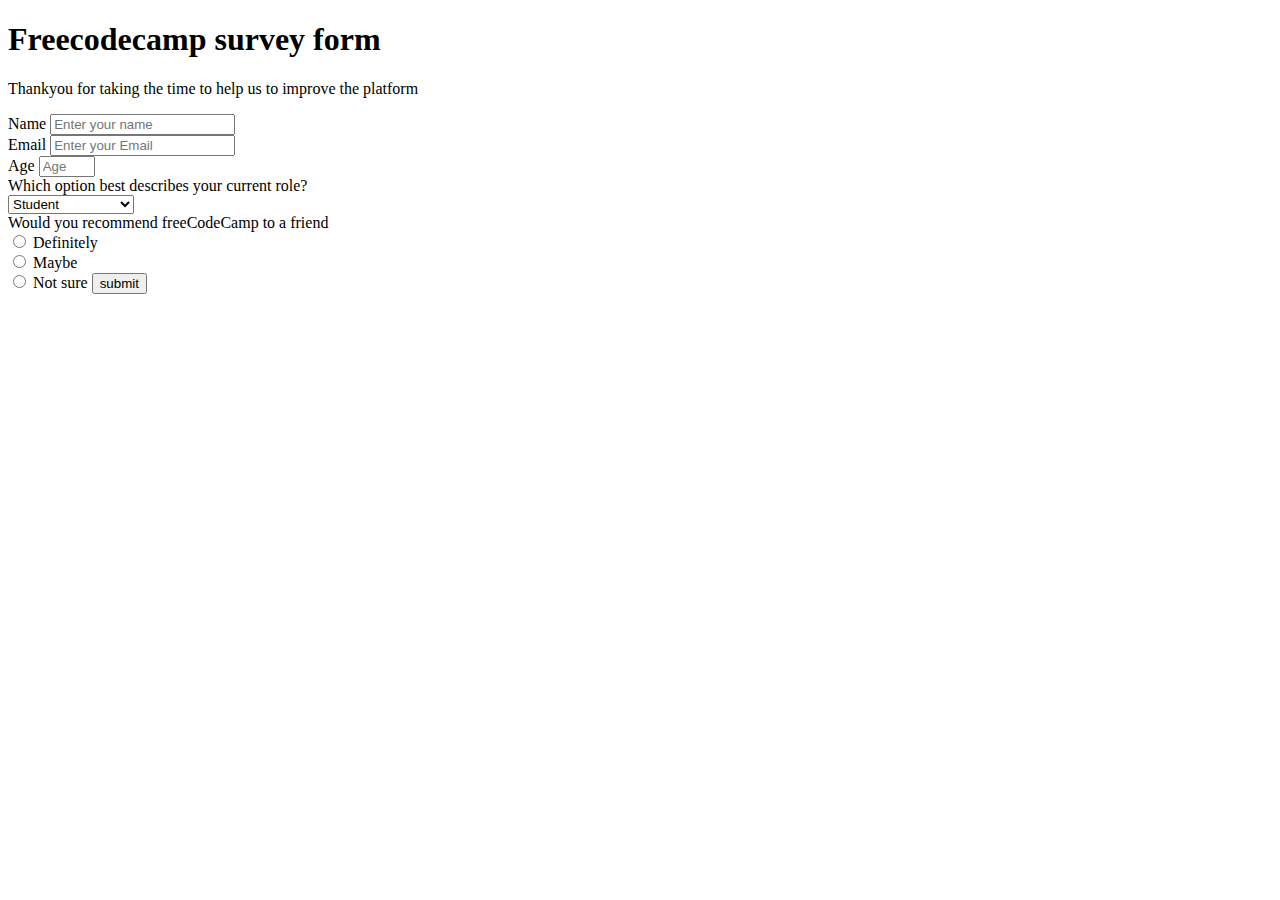
==== surveryform/index.html @ 98cdfd58 "first commit" ====
<!DOCTYPE html>
<html>
<head>
	<meta charset="utf-8">
	<meta name="viewport" content="width=device-width, initial-scale=1">
	<title>Survey form</title>
</head>
<body>
  <div class="heading">
  	<h1 id="title">Freecodecamp survey form</h1>
  	 <p id="description">Thankyou for taking the time to help us to improve the platform</p>
  </div>
<div class="form" id="survey-form">
	<form>
		<label for="name">Name</label>
		<input placeholder="Enter your name" id = "name" type="text" name="name" for="name"><br>

		<label for="email">Email</label>
		<input placeholder="Enter your Email" type="email" name="email" required><br>
         
        <label for="age" >Age</label>
        <input type="number" name="age" placeholder="Age" max="99" min="10"><br>

        <label for="role">Which option best describes your current role?</label>
        <br>

         <select name="role" id=role>
         	<option>Student</option>
         	<option>Full Time Job</option>
         	<option>Full Time Learner</option>
         	<option>Prefer not to say</option>
         	<option>Option</option>
         </select>
         <br>

        <label for="recomendation">Would you recommend freeCodeCamp to a friend</label><br>
        <input type="radio" name="definitely" value="definitely">
        <label for="difinitely">Definitely</label><br>

        <input type="radio" name="definitely" value="maybe">
        <label for="maybe">Maybe</label><br>

        <input type="radio" name="definitely" value="notsure">
        <label for="notsure">Not sure</label>


        <button type="submit" name="submit" value="submit" id="submit">submit</button>

	</form>
</div>

</body>
</html>
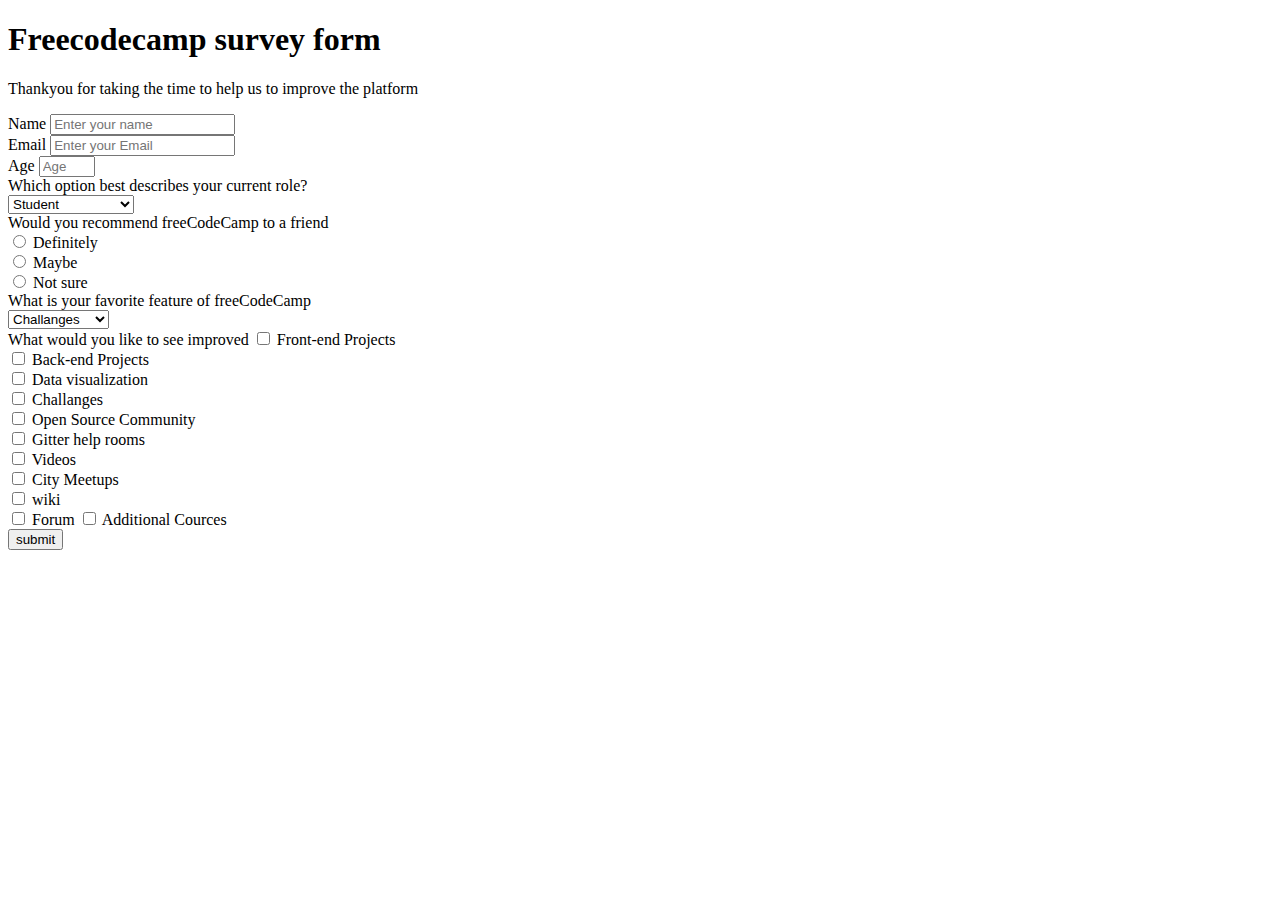
==== commit 1b96f998: "html completed" ====
--- a/surveryform/index.html
+++ b/surveryform/index.html
@@ -10,8 +10,8 @@
   	<h1 id="title">Freecodecamp survey form</h1>
   	 <p id="description">Thankyou for taking the time to help us to improve the platform</p>
   </div>
-<div class="form" id="survey-form">
-	<form>
+<div class="form">
+	<form id="survey-form">
 		<label for="name">Name</label>
 		<input placeholder="Enter your name" id = "name" type="text" name="name" for="name"><br>
 
@@ -19,12 +19,12 @@
 		<input placeholder="Enter your Email" type="email" name="email" required><br>
          
         <label for="age" >Age</label>
-        <input type="number" name="age" placeholder="Age" max="99" min="10"><br>
+        <input id="number" type="number" name="age" placeholder="Age" max="99" min="10" required><br>
 
         <label for="role">Which option best describes your current role?</label>
         <br>
 
-         <select name="role" id=role>
+         <select name="role" id="dropdown">
          	<option>Student</option>
          	<option>Full Time Job</option>
          	<option>Full Time Learner</option>
@@ -41,8 +41,46 @@
         <label for="maybe">Maybe</label><br>
 
         <input type="radio" name="definitely" value="notsure">
-        <label for="notsure">Not sure</label>
+        <label for="notsure">Not sure</label><br>
+        <label for="feature" id="feature">What is your favorite feature of freeCodeCamp</label>
+        <br><select name="feature" id="dropdown-feature">
+          <option>Challanges</option>
+          <option>Projects</option>
+          <option>Community</option>
+          <option>Open Source</option>
+          
+        </select><br>
+        <label for="checkboxes">What would you like to see improved</label>
+        <input type="checkbox" id="front-end" name="front-end" value="front-end">
+        <label for="Front-end">Front-end Projects</label><br>
+        <input type="checkbox" id="back-end" name="back-end" value="back-end">
+        <label for="back-end">Back-end Projects</label><br>
+        <input type="checkbox" id="visualization" name="visualization" value="visualization">
+        <label for="visualization">Data visualization</label><br>
+        
+        <input type="checkbox" id="Challanges" name="Challanges" value="Challanges">
+        <label for="Challanges">Challanges</label><br>
+        
+        <input type="checkbox" id="open-source" name="open-source" value="open-source">
+        <label for="open-source">Open Source Community</label><br>
 
+        <input type="checkbox" id="gitter" name="gitter" value="gitter">
+        <label for="gitter">Gitter help rooms</label><br>
+
+        <input type="checkbox" id="videos" name="videos" value="videos">
+        <label for="videos">Videos</label><br>
+
+        <input type="checkbox" id="meetups" name="meetups" value="meetups">
+        <label for="meetups">City Meetups</label><br>
+
+        <input type="checkbox" id="wiki" name="wiki" value="wiki">
+        <label for="wiki">wiki</label><br>
+
+        <input type="checkbox" id="Forum" name="Forum" value="Forum">
+        <label for="Forum">Forum</label>
+        <input type="checkbox" id="additional-cources" name="additional-cources" value="additional-cources">
+        <label for="additional-cources">Additional Cources</label>
+        <br>
 
         <button type="submit" name="submit" value="submit" id="submit">submit</button>
 
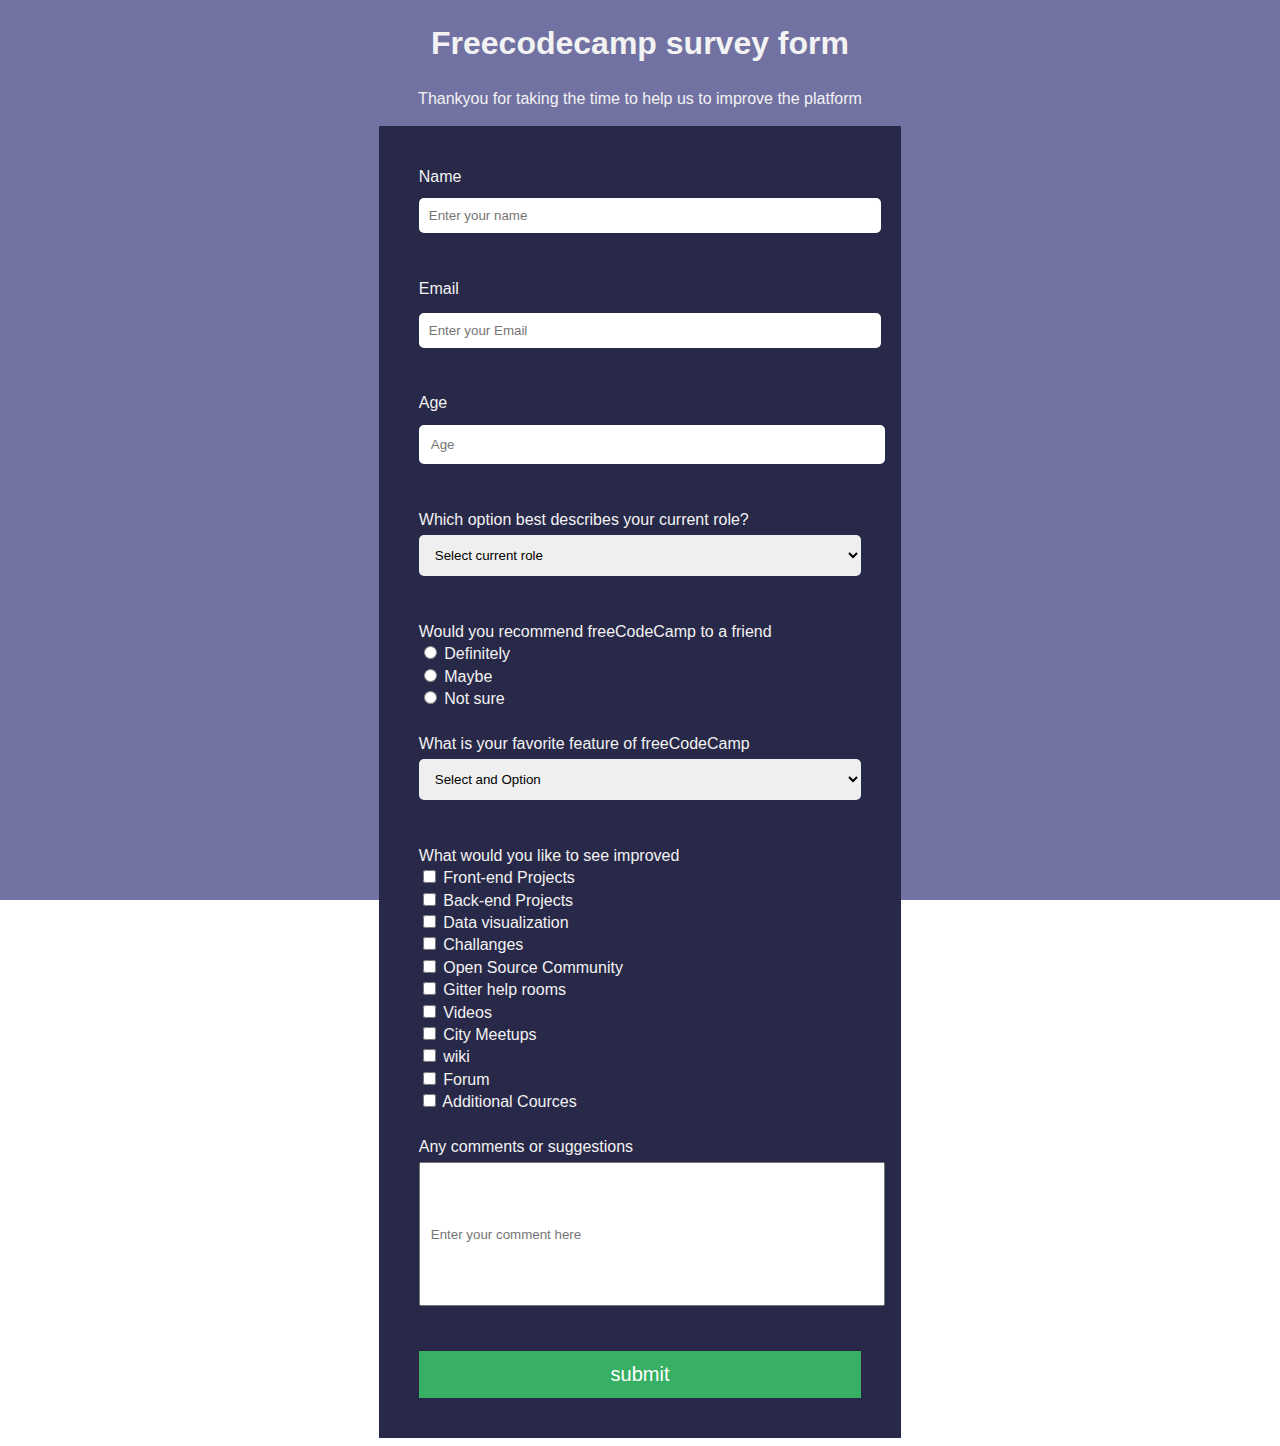
==== commit 641e9d3a: "adding css" ====
--- a/surveryform/index.html
+++ b/surveryform/index.html
@@ -3,35 +3,39 @@
 <head>
 	<meta charset="utf-8">
 	<meta name="viewport" content="width=device-width, initial-scale=1">
-	<title>Survey form</title>
+	<link rel="stylesheet" href="style.css">
+  <title>Survey form</title>
 </head>
 <body>
+  <center>
   <div class="heading">
   	<h1 id="title">Freecodecamp survey form</h1>
   	 <p id="description">Thankyou for taking the time to help us to improve the platform</p>
   </div>
+</center>
 <div class="form">
 	<form id="survey-form">
-		<label for="name">Name</label>
-		<input placeholder="Enter your name" id = "name" type="text" name="name" for="name"><br>
+		<label for="name">Name</label><br>
+		<input placeholder="Enter your name" id = "name" type="text" name="name" for="name"><br><br>
 
-		<label for="email">Email</label>
-		<input placeholder="Enter your Email" type="email" name="email" required><br>
+		<label for="email">Email</label><br>
+		<input id="email" placeholder="Enter your Email" type="email" name="email" required><br><br>
          
-        <label for="age" >Age</label>
-        <input id="number" type="number" name="age" placeholder="Age" max="99" min="10" required><br>
+        <label for="age" >Age</label><br>
+        <input id="number" type="number" name="age" placeholder="Age" max="99" min="10" required><br><br>
 
         <label for="role">Which option best describes your current role?</label>
         <br>
 
          <select name="role" id="dropdown">
+           <option value="" selected="" disabled="">Select current role</option>
          	<option>Student</option>
          	<option>Full Time Job</option>
          	<option>Full Time Learner</option>
          	<option>Prefer not to say</option>
          	<option>Option</option>
          </select>
-         <br>
+         <br><br>
 
         <label for="recomendation">Would you recommend freeCodeCamp to a friend</label><br>
         <input type="radio" name="definitely" value="definitely">
@@ -41,16 +45,19 @@
         <label for="maybe">Maybe</label><br>
 
         <input type="radio" name="definitely" value="notsure">
-        <label for="notsure">Not sure</label><br>
+        <label for="notsure">Not sure</label><br><br>
+
         <label for="feature" id="feature">What is your favorite feature of freeCodeCamp</label>
         <br><select name="feature" id="dropdown-feature">
+          <option disabled="" value="" selected="">Select and Option</option>
           <option>Challanges</option>
           <option>Projects</option>
           <option>Community</option>
           <option>Open Source</option>
           
-        </select><br>
-        <label for="checkboxes">What would you like to see improved</label>
+        </select><br><br>
+
+        <label for="checkboxes">What would you like to see improved</label><br>
         <input type="checkbox" id="front-end" name="front-end" value="front-end">
         <label for="Front-end">Front-end Projects</label><br>
         <input type="checkbox" id="back-end" name="back-end" value="back-end">
@@ -77,11 +84,13 @@
         <label for="wiki">wiki</label><br>
 
         <input type="checkbox" id="Forum" name="Forum" value="Forum">
-        <label for="Forum">Forum</label>
+        <label for="Forum">Forum</label><br>
         <input type="checkbox" id="additional-cources" name="additional-cources" value="additional-cources">
         <label for="additional-cources">Additional Cources</label>
-        <br>
-
+        <br><br>
+        <label for="comments">Any comments or suggestions</label> <br>
+        <input type="text" name="comments" id="comments" placeholder="Enter your comment here"><br><br>
+        
         <button type="submit" name="submit" value="submit" id="submit">submit</button>
 
 	</form>
--- a/surveryform/style.css
+++ b/surveryform/style.css
@@ -0,0 +1,100 @@
+body{
+    /* background-image:  */
+    
+    background-image: 
+    /* top, transparent red */
+    linear-gradient(
+        rgb(78,78,139,0.8),
+      rgba(78, 78, 139, 0.8)
+    ),
+    /* your image */
+    url("https://images.unsplash.com/photo-1640622308069-4352d9b4dcc8?ixlib=rb-1.2.1&ixid=MnwxMjA3fDF8MHxlZGl0b3JpYWwtZmVlZHwyNnx8fGVufDB8fHx8&auto=format&fit=crop&w=400&q=60");
+    
+    background-repeat: no-repeat;
+    background-size: cover;
+    color:#f3f3f3;
+    background-attachment: fixed;
+    font-family: 'Poppins', sans-serif;
+    font-size: 1rem;
+    font-weight: 400;
+    line-height: 1.4;
+    
+}
+.form{
+    display: block;
+    margin-left: auto;
+    margin-right: auto;
+    padding: 40px;
+    width: 35%;
+   
+    background-color: rgb(40, 40, 72);
+}
+#name{
+    display: block;
+    width:100%;
+    padding: 10px;
+    margin-top: 10px;
+    border:0px solid white;
+    border-radius: 5px;
+}
+#email{
+    display: block;
+    width: 100%;
+    margin-top: 0.75rem;
+    
+    padding: 10px;
+    border:0px solid white;
+    border-radius: 5px;
+}
+#number{
+    display: block;
+    width: 100%;
+    
+    margin-top: 10px;
+    padding: 0.75rem;
+    border:0px solid white;
+    border-radius: 5px;
+}
+
+#submit{
+    display: block;
+    width:100%;
+    background-color: #37af65;
+    text-align: center;
+    border: 0px solid white;
+    font-size: 20px;
+    color: white;
+    padding:0.75rem;
+    cursor: pointer;
+
+}
+#comments{
+    min-height: 120px;
+    display: block;
+    width: 100%;
+    padding: 0.625rem;
+    margin-top: 4px;
+    
+    
+    
+
+   
+}
+#dropdown-feature{
+    display:block;
+    width: 100%;
+    margin-top: 4px;
+    padding:0.75rem;
+    border: 0px solid white;
+    border-radius: 5px;
+    
+}
+#dropdown{
+    display:block;
+    width: 100%;
+    margin-top: 4px;
+    padding:0.75rem;
+    border: 0px solid white;
+    border-radius: 5px;
+} 
+
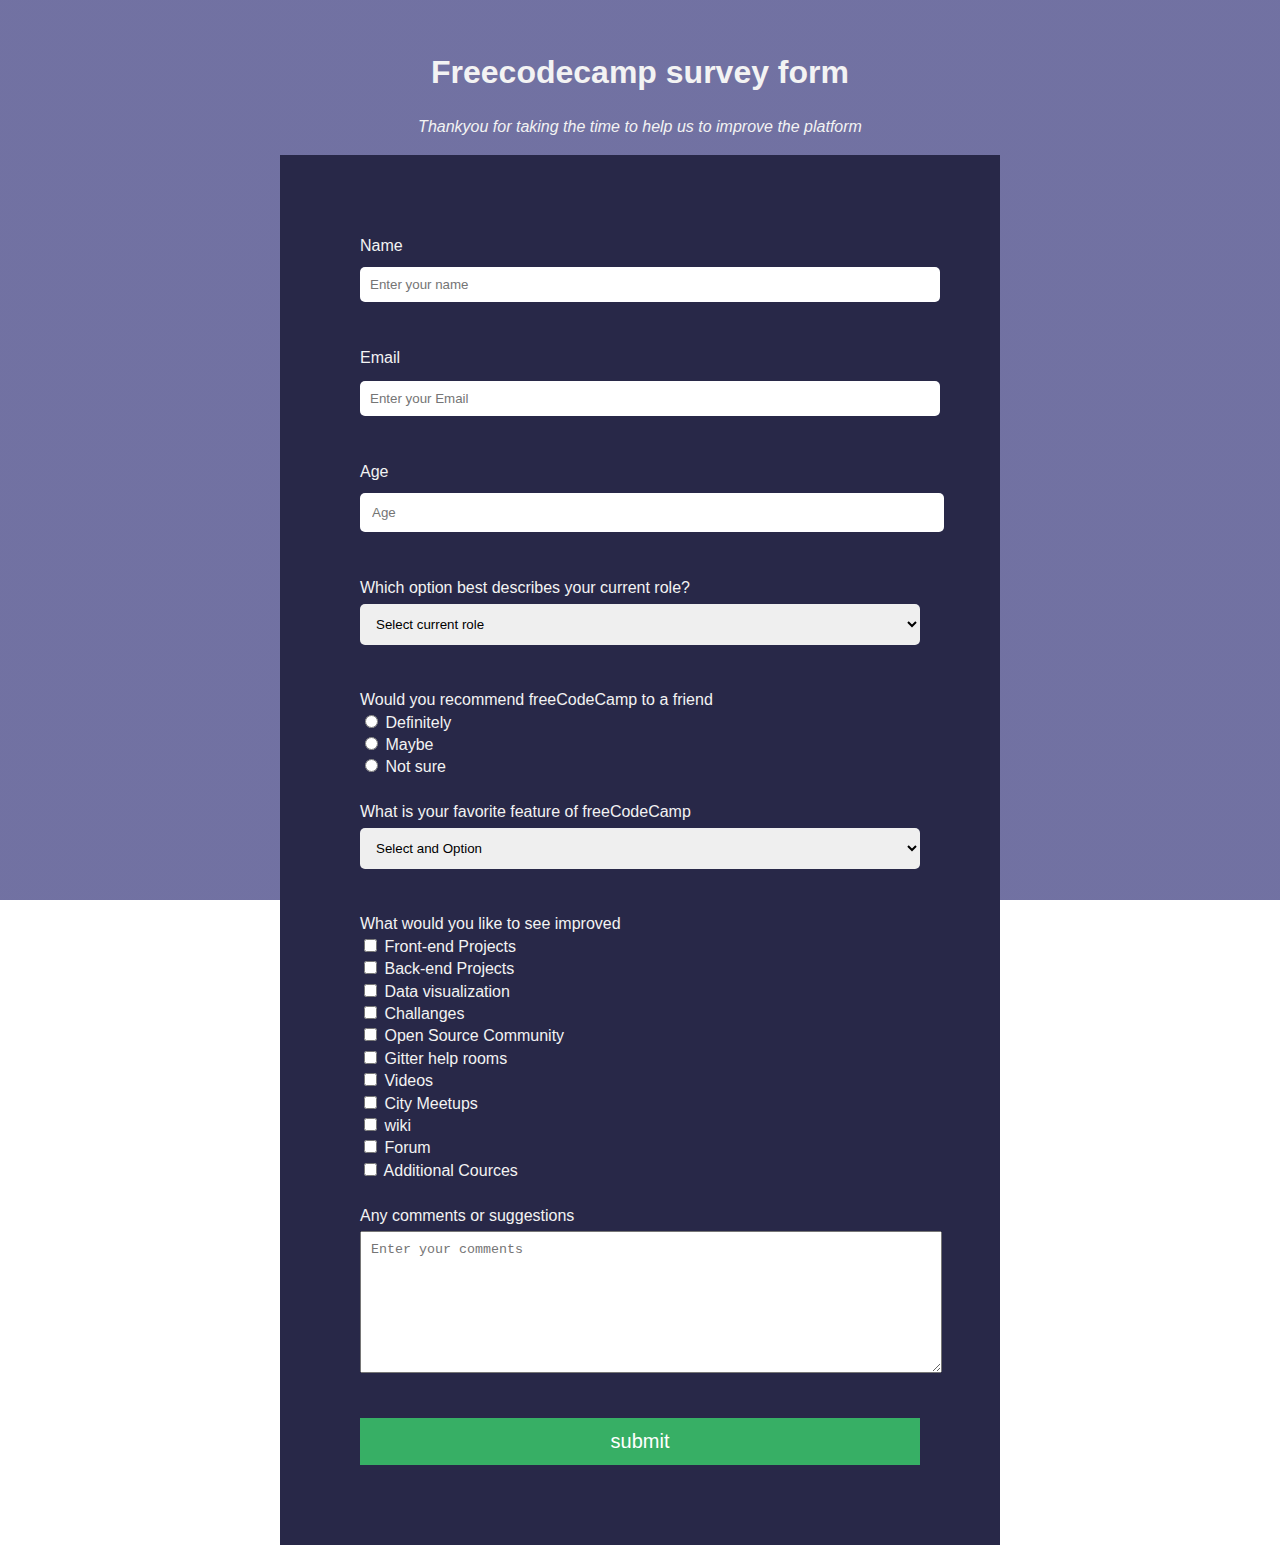
==== commit cad13beb: "css update for survey form and complete the tribute page" ====
--- a/surveryform/index.html
+++ b/surveryform/index.html
@@ -7,6 +7,7 @@
   <title>Survey form</title>
 </head>
 <body>
+  <div class="container">
   <center>
   <div class="heading">
   	<h1 id="title">Freecodecamp survey form</h1>
@@ -89,12 +90,13 @@
         <label for="additional-cources">Additional Cources</label>
         <br><br>
         <label for="comments">Any comments or suggestions</label> <br>
-        <input type="text" name="comments" id="comments" placeholder="Enter your comment here"><br><br>
+        <textarea id="comments" name="comment" placeholder="Enter your comments"></textarea><br><br>
         
         <button type="submit" name="submit" value="submit" id="submit">submit</button>
 
 	</form>
 </div>
+</div>
 
 </body>
 </html>--- a/surveryform/style.css
+++ b/surveryform/style.css
@@ -1,13 +1,13 @@
 body{
-    /* background-image:  */
+    
     
     background-image: 
-    /* top, transparent red */
+    
     linear-gradient(
         rgb(78,78,139,0.8),
       rgba(78, 78, 139, 0.8)
     ),
-    /* your image */
+   
     url("https://images.unsplash.com/photo-1640622308069-4352d9b4dcc8?ixlib=rb-1.2.1&ixid=MnwxMjA3fDF8MHxlZGl0b3JpYWwtZmVlZHwyNnx8fGVufDB8fHx8&auto=format&fit=crop&w=400&q=60");
     
     background-repeat: no-repeat;
@@ -20,12 +20,45 @@
     line-height: 1.4;
     
 }
+.input-radio,
+.input-checkbox {
+  display: inline-block;
+  margin-right: 0.625rem;
+  min-height: 1.25rem;
+  min-width: 1.25rem;
+}
+.container {
+    width: 100%;
+    margin: 3.125rem auto 0 auto;
+  }
+  
+  @media (min-width: 576px) {
+    .container {
+      max-width: 540px;
+    }
+  }
+  
+  @media (min-width: 768px) {
+    .container {
+      max-width: 720px;
+    }
+  }
+
+  @media (min-width: 480px) {
+    form {
+      padding: 2.5rem;
+    }
+  }
+#description{
+    font-weight: lighter;
+    font-style: italic;
+}
 .form{
     display: block;
     margin-left: auto;
     margin-right: auto;
     padding: 40px;
-    width: 35%;
+    
    
     background-color: rgb(40, 40, 72);
 }
